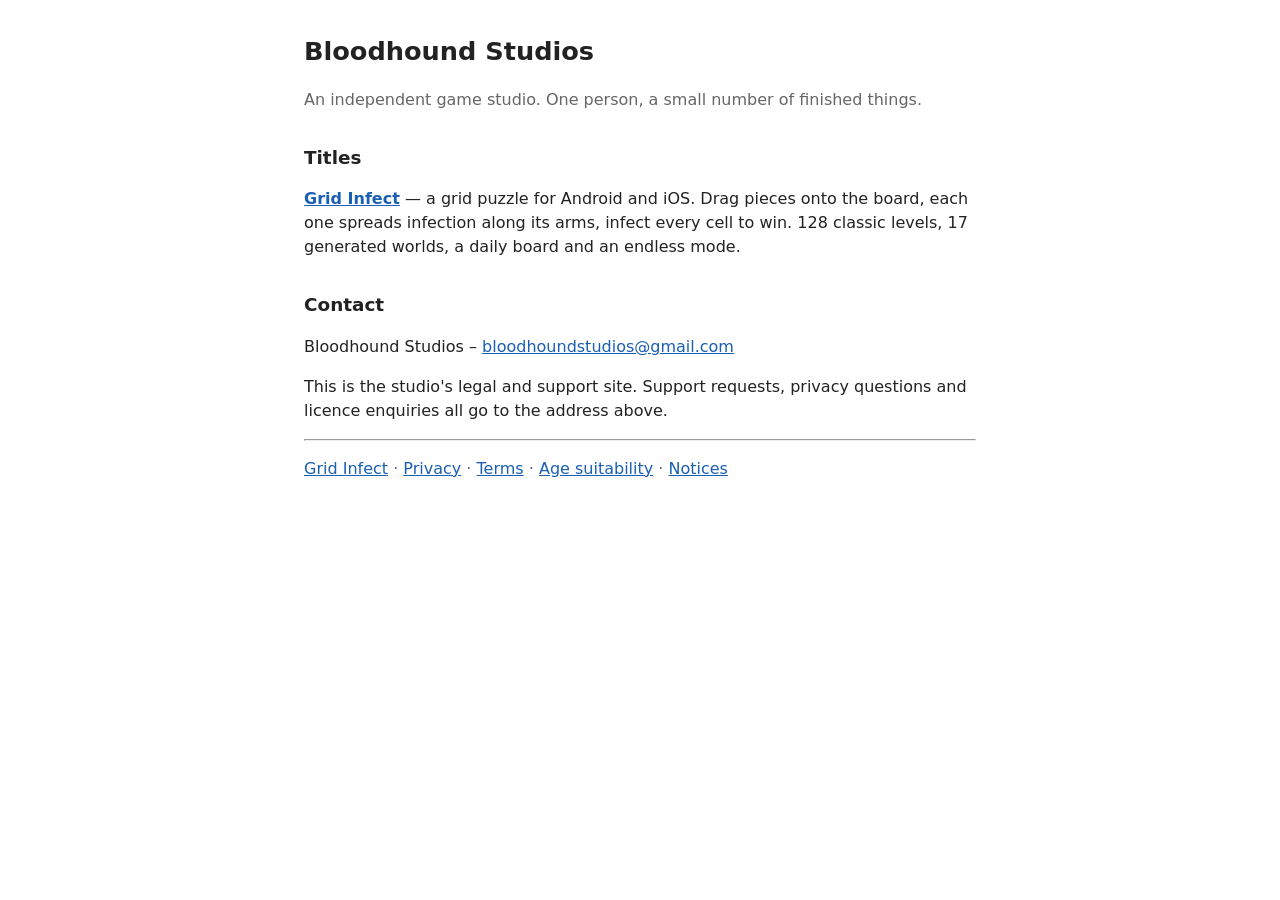
==== index.html @ d33aa358 "Add the Bloodhound Studios public legal and support site Seven self-contained HTML5 pages for the st" ====
<!DOCTYPE html>
<html lang="en">
<head>
<meta charset="utf-8">
<meta name="viewport" content="width=device-width, initial-scale=1">
<title>Bloodhound Studios</title>
<style>
  body { max-width: 42rem; margin: 2rem auto; padding: 0 1rem; font: 16px/1.5 system-ui, -apple-system, "Segoe UI", Roboto, sans-serif; color: #222; background: #fff; }
  h1 { font-size: 1.6rem; } h2 { font-size: 1.15rem; margin-top: 2rem; }
  a { color: #1a5fb4; }
  .meta { color: #666; }
</style>
</head>
<body>
<h1>Bloodhound Studios</h1>
<p class="meta">An independent game studio. One person, a small number of finished things.</p>

<h2>Titles</h2>
<p><a href="gridinfect/index.html"><strong>Grid Infect</strong></a> &mdash; a grid puzzle for Android and iOS.
Drag pieces onto the board, each one spreads infection along its arms, infect every cell to win.
128 classic levels, 17 generated worlds, a daily board and an endless mode.</p>

<h2>Contact</h2>
<p>Bloodhound Studios &ndash; <a href="mailto:bloodhoundstudios@gmail.com">bloodhoundstudios@gmail.com</a></p>
<p>This is the studio's legal and support site. Support requests, privacy questions and licence
enquiries all go to the address above.</p>
<hr>
<p class="meta"><a href="gridinfect/index.html">Grid Infect</a> &middot;
<a href="gridinfect/privacy.html">Privacy</a> &middot;
<a href="gridinfect/terms.html">Terms</a> &middot;
<a href="gridinfect/suitability.html">Age suitability</a> &middot;
<a href="gridinfect/notices.html">Notices</a></p>
</body>
</html>
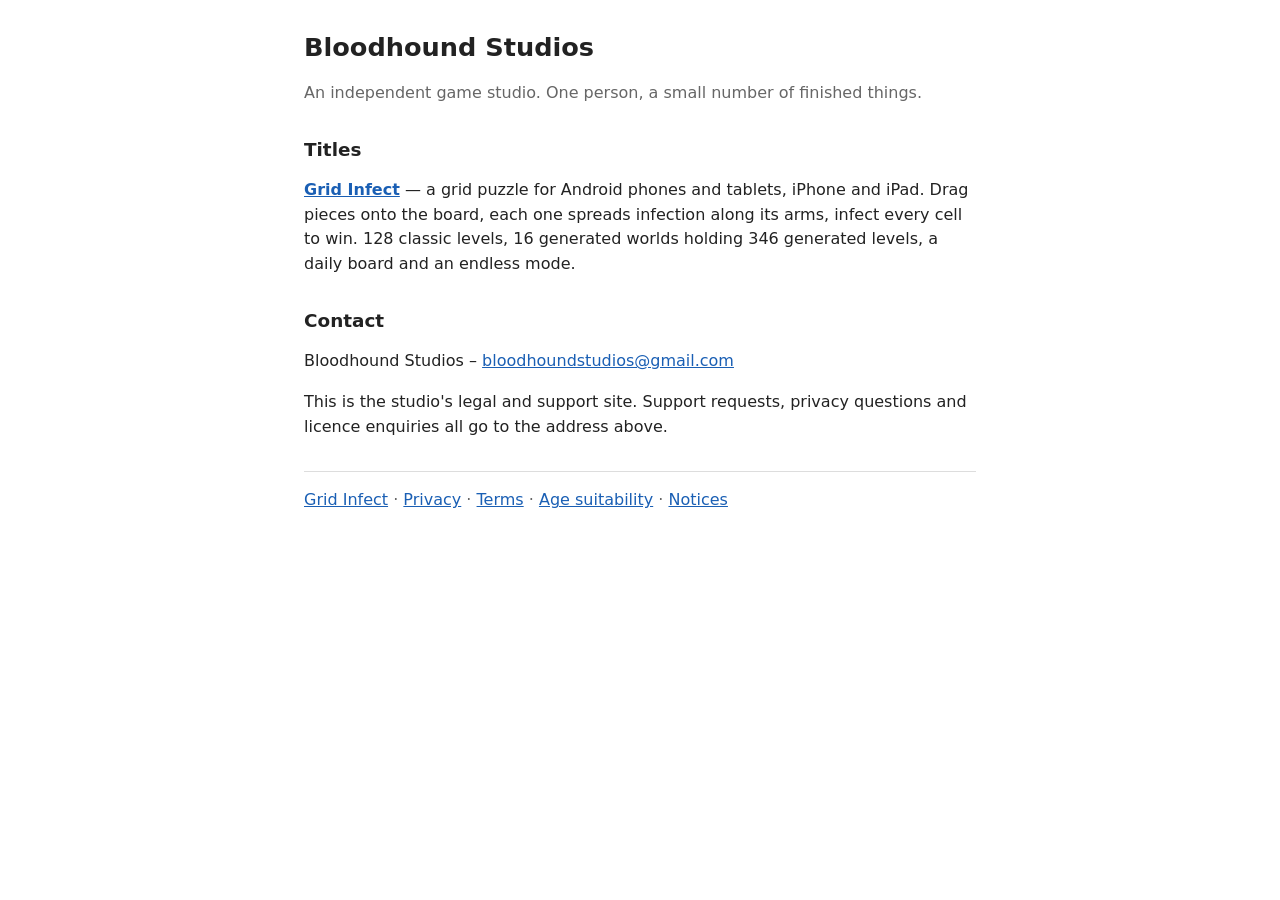
==== commit 82dfab5b: "Audit and resolve the Grid Infect legal and support pages These five pages go into Google Play Conso" ====
--- a/index.html
+++ b/index.html
@@ -3,22 +3,20 @@
 <head>
 <meta charset="utf-8">
 <meta name="viewport" content="width=device-width, initial-scale=1">
+<meta name="robots" content="index, follow">
+<meta name="description" content="Bloodhound Studios, a one-person independent game studio. Support, privacy policy, terms and third-party notices for its titles, including Grid Infect.">
 <title>Bloodhound Studios</title>
-<style>
-  body { max-width: 42rem; margin: 2rem auto; padding: 0 1rem; font: 16px/1.5 system-ui, -apple-system, "Segoe UI", Roboto, sans-serif; color: #222; background: #fff; }
-  h1 { font-size: 1.6rem; } h2 { font-size: 1.15rem; margin-top: 2rem; }
-  a { color: #1a5fb4; }
-  .meta { color: #666; }
-</style>
+<link rel="stylesheet" href="style.css">
 </head>
 <body>
 <h1>Bloodhound Studios</h1>
 <p class="meta">An independent game studio. One person, a small number of finished things.</p>
 
 <h2>Titles</h2>
-<p><a href="gridinfect/index.html"><strong>Grid Infect</strong></a> &mdash; a grid puzzle for Android and iOS.
-Drag pieces onto the board, each one spreads infection along its arms, infect every cell to win.
-128 classic levels, 17 generated worlds, a daily board and an endless mode.</p>
+<p><a href="gridinfect/index.html"><strong>Grid Infect</strong></a> &mdash; a grid puzzle for Android
+phones and tablets, iPhone and iPad. Drag pieces onto the board, each one spreads infection along its
+arms, infect every cell to win. 128 classic levels, 16 generated worlds holding 346 generated levels,
+a daily board and an endless mode.</p>
 
 <h2>Contact</h2>
 <p>Bloodhound Studios &ndash; <a href="mailto:bloodhoundstudios@gmail.com">bloodhoundstudios@gmail.com</a></p>
--- a/style.css
+++ b/style.css
@@ -0,0 +1,38 @@
+/* Bloodhound Studios public site - the only stylesheet.
+   Same-origin, no @import, no webfont, no external request of any kind.
+   Every page links this file relatively: "style.css" from the root,
+   "../style.css" from a title subfolder. Nothing else styles these pages. */
+
+body {
+  max-width: 42rem;
+  margin: 2rem auto;
+  padding: 0 1rem;
+  font: 16px/1.55 system-ui, -apple-system, "Segoe UI", Roboto, sans-serif;
+  color: #222;
+  background: #fff;
+  overflow-wrap: break-word;
+}
+
+h1 { font-size: 1.6rem; line-height: 1.25; }
+h2 { font-size: 1.15rem; line-height: 1.3; margin-top: 2rem; }
+h3 { font-size: 1rem; margin-top: 1.5rem; }
+
+a { color: #1a5fb4; }
+a:focus-visible { outline: 2px solid #1a5fb4; outline-offset: 2px; }
+
+code { font-family: ui-monospace, "SFMono-Regular", Menlo, Consolas, monospace; font-size: 0.95em; }
+
+ul { padding-left: 1.25rem; }
+li { margin: 0.25rem 0; }
+
+hr { border: 0; border-top: 1px solid #ddd; margin: 2rem 0 1rem; }
+
+.meta { color: #666; }
+
+@media (prefers-color-scheme: dark) {
+  body { color: #e6e6e6; background: #161616; }
+  a { color: #7aa8e8; }
+  a:focus-visible { outline-color: #7aa8e8; }
+  hr { border-top-color: #3a3a3a; }
+  .meta { color: #a8a8a8; }
+}
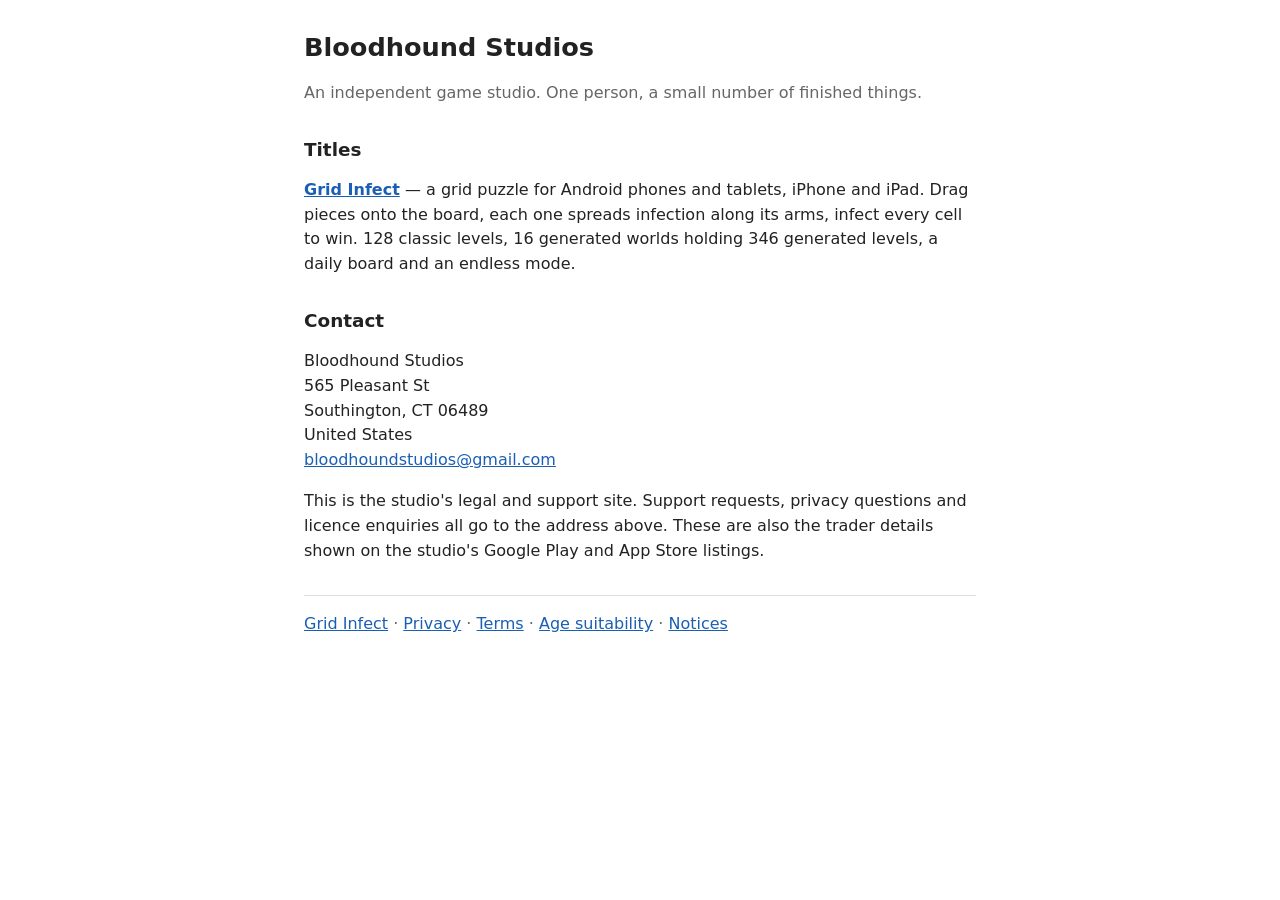
==== commit 9cba08d5: "Set Connecticut governing law and publish the trader address Answers from Chris on the open question" ====
--- a/index.html
+++ b/index.html
@@ -19,10 +19,17 @@
 a daily board and an endless mode.</p>
 
 <h2>Contact</h2>
-<p>Bloodhound Studios &ndash; <a href="mailto:bloodhoundstudios@gmail.com">bloodhoundstudios@gmail.com</a></p>
+<p>Bloodhound Studios<br>
+565 Pleasant St<br>
+Southington, CT 06489<br>
+United States<br>
+<a href="mailto:bloodhoundstudios@gmail.com">bloodhoundstudios@gmail.com</a></p>
 <p>This is the studio's legal and support site. Support requests, privacy questions and licence
-enquiries all go to the address above.</p>
+enquiries all go to the address above. These are also the trader details shown on the studio's
+Google Play and App Store listings.</p>
+
 <hr>
+
 <p class="meta"><a href="gridinfect/index.html">Grid Infect</a> &middot;
 <a href="gridinfect/privacy.html">Privacy</a> &middot;
 <a href="gridinfect/terms.html">Terms</a> &middot;
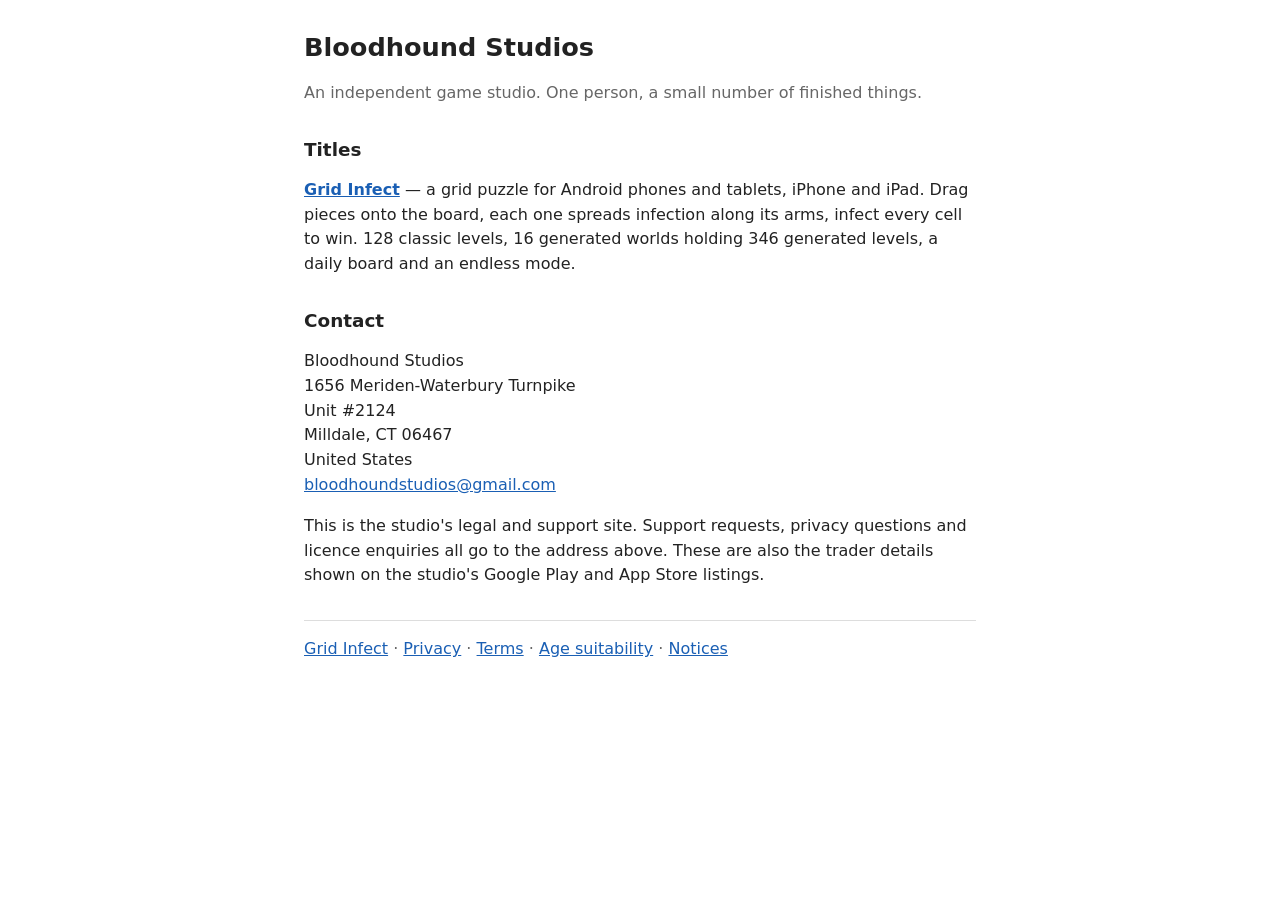
==== commit 0ce39581: "Replace the trader address with the Milldale mailbox The studio's published address moves from 565 P" ====
--- a/index.html
+++ b/index.html
@@ -20,8 +20,9 @@
 
 <h2>Contact</h2>
 <p>Bloodhound Studios<br>
-565 Pleasant St<br>
-Southington, CT 06489<br>
+1656 Meriden-Waterbury Turnpike<br>
+Unit #2124<br>
+Milldale, CT 06467<br>
 United States<br>
 <a href="mailto:bloodhoundstudios@gmail.com">bloodhoundstudios@gmail.com</a></p>
 <p>This is the studio's legal and support site. Support requests, privacy questions and licence
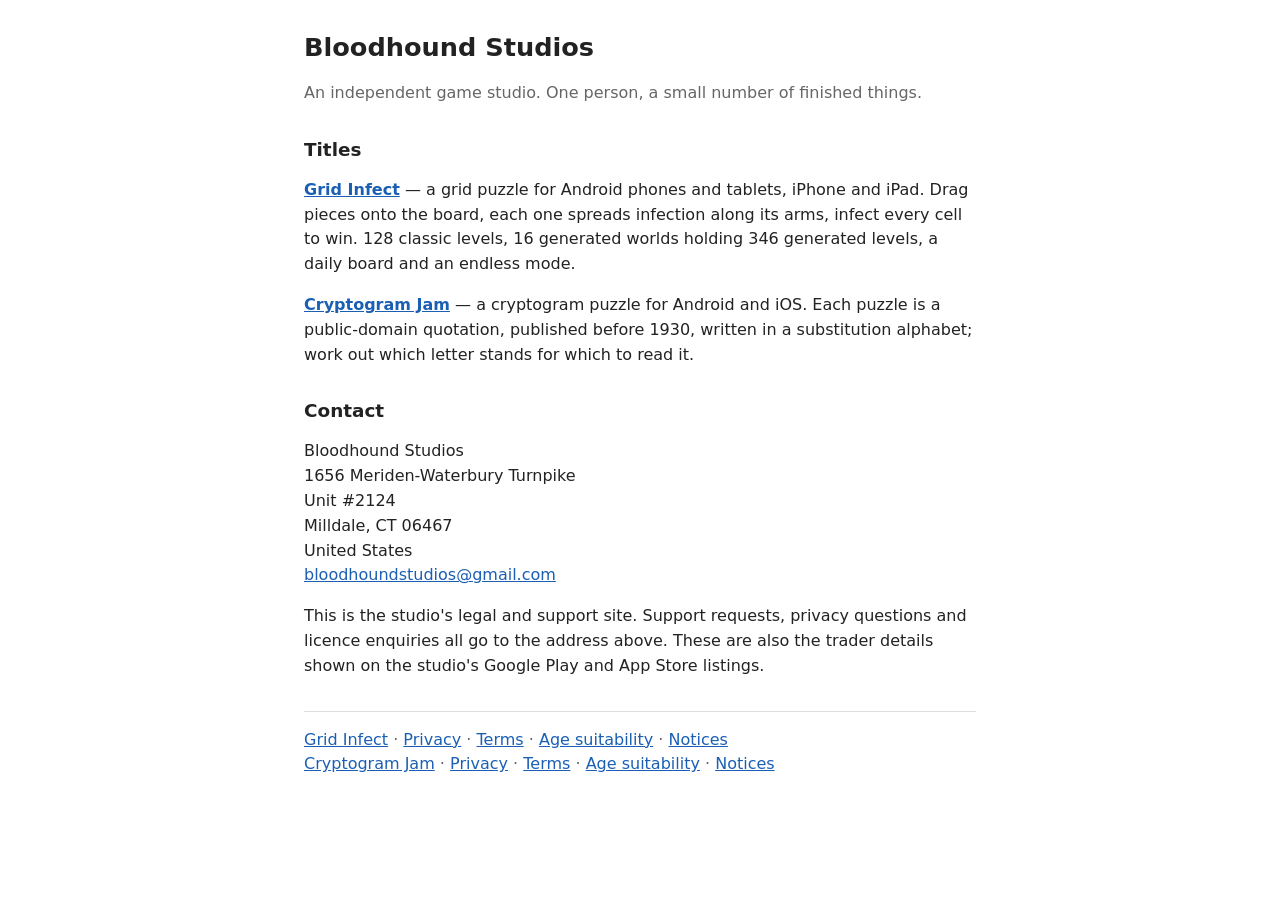
==== commit 4f257fb6: "Add Cryptogram Jam support and legal pages Five pages under cryptogramjam/ (support, privacy policy," ====
--- a/index.html
+++ b/index.html
@@ -4,7 +4,7 @@
 <meta charset="utf-8">
 <meta name="viewport" content="width=device-width, initial-scale=1">
 <meta name="robots" content="index, follow">
-<meta name="description" content="Bloodhound Studios, a one-person independent game studio. Support, privacy policy, terms and third-party notices for its titles, including Grid Infect.">
+<meta name="description" content="Bloodhound Studios, a one-person independent game studio. Support, privacy policy, terms and third-party notices for its titles, Grid Infect and Cryptogram Jam.">
 <title>Bloodhound Studios</title>
 <link rel="stylesheet" href="style.css">
 </head>
@@ -17,6 +17,9 @@
 phones and tablets, iPhone and iPad. Drag pieces onto the board, each one spreads infection along its
 arms, infect every cell to win. 128 classic levels, 16 generated worlds holding 346 generated levels,
 a daily board and an endless mode.</p>
+<p><a href="cryptogramjam/index.html"><strong>Cryptogram Jam</strong></a> &mdash; a cryptogram puzzle
+for Android and iOS. Each puzzle is a public-domain quotation, published before 1930, written in a
+substitution alphabet; work out which letter stands for which to read it.</p>
 
 <h2>Contact</h2>
 <p>Bloodhound Studios<br>
@@ -35,6 +38,11 @@
 <a href="gridinfect/privacy.html">Privacy</a> &middot;
 <a href="gridinfect/terms.html">Terms</a> &middot;
 <a href="gridinfect/suitability.html">Age suitability</a> &middot;
-<a href="gridinfect/notices.html">Notices</a></p>
+<a href="gridinfect/notices.html">Notices</a><br>
+<a href="cryptogramjam/index.html">Cryptogram Jam</a> &middot;
+<a href="cryptogramjam/privacy.html">Privacy</a> &middot;
+<a href="cryptogramjam/terms.html">Terms</a> &middot;
+<a href="cryptogramjam/suitability.html">Age suitability</a> &middot;
+<a href="cryptogramjam/notices.html">Notices</a></p>
 </body>
 </html>
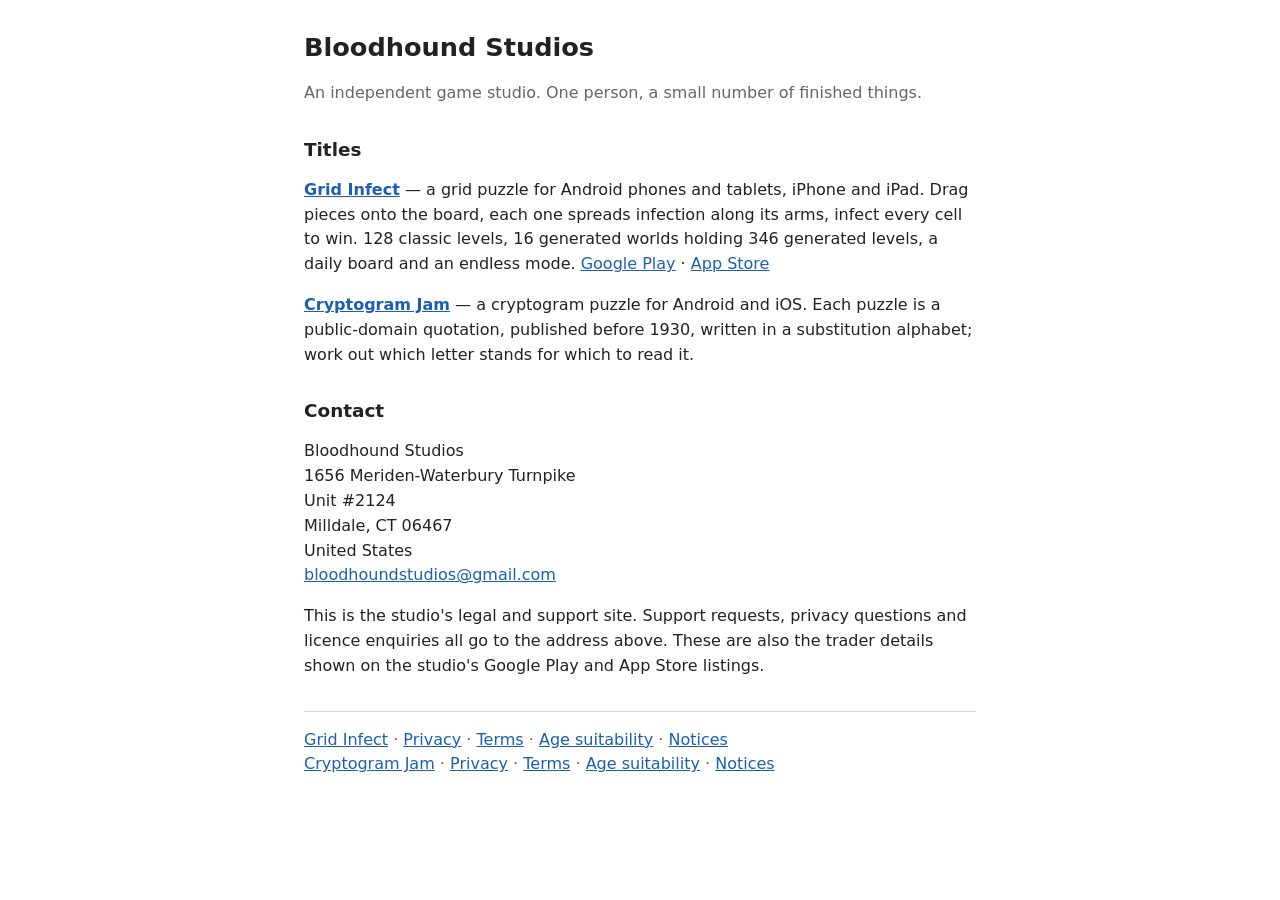
==== commit 29de9e39: "Link Grid Infect's Google Play and App Store listings Cryptogram Jam has no live listing yet, so it " ====
--- a/index.html
+++ b/index.html
@@ -16,7 +16,9 @@
 <p><a href="gridinfect/index.html"><strong>Grid Infect</strong></a> &mdash; a grid puzzle for Android
 phones and tablets, iPhone and iPad. Drag pieces onto the board, each one spreads infection along its
 arms, infect every cell to win. 128 classic levels, 16 generated worlds holding 346 generated levels,
-a daily board and an endless mode.</p>
+a daily board and an endless mode.
+<a href="https://play.google.com/store/apps/details?id=com.bloodhoundstudios.gridinfect.app">Google Play</a> &middot;
+<a href="https://apps.apple.com/app/id6813176200">App Store</a></p>
 <p><a href="cryptogramjam/index.html"><strong>Cryptogram Jam</strong></a> &mdash; a cryptogram puzzle
 for Android and iOS. Each puzzle is a public-domain quotation, published before 1930, written in a
 substitution alphabet; work out which letter stands for which to read it.</p>
